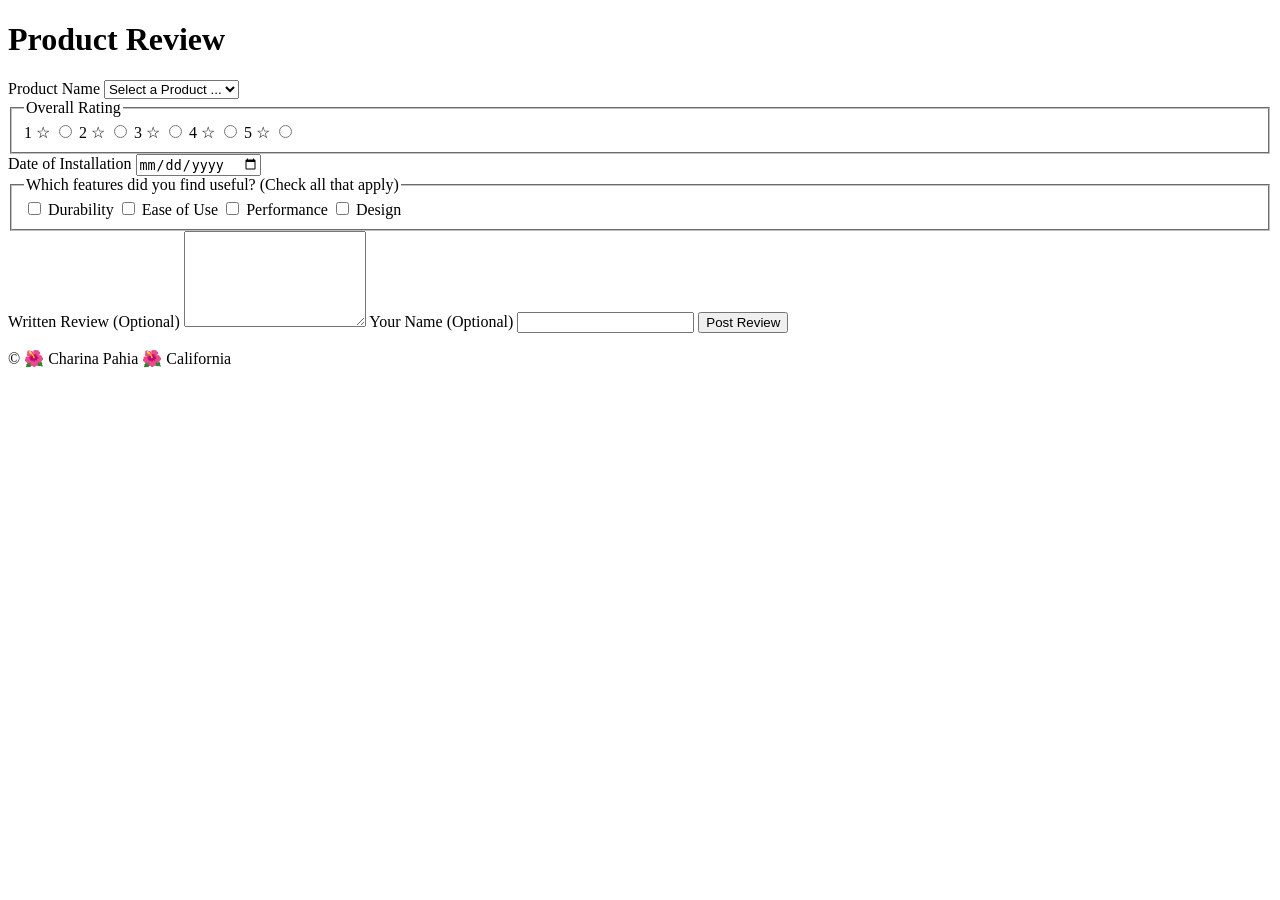
==== form.html @ 3b771fdf "Add files via upload" ====
<!DOCTYPE html>
<html lang="en-US">

<head>
    <meta charset="UTF-8">
    <meta name="viewport" content="width=device-width, initial-scale=1.0">

    <meta name="description"
        content="Product review form for WDD 131 - Dynamic Web Fundamentals.">
    <meta name="author" content="Charina Pahia">

    <title>Product Review | Charina Pahia</title>

    <link rel="stylesheet" href="styles/form.css">

    <script src="scripts/form.js" defer></script>
</head>

<body>

    <header>
        <h1>Product Review</h1>
    </header>

    <main>
        <form method="get" action="review.html">

            <!-- Product Name -->
            <label for="product">Product Name</label>
            <select id="product" name="product" required>
                <option value="" disabled selected>Select a Product ...</option>
            </select>

            <!-- Overall Rating -->
            <fieldset>
                <legend>Overall Rating</legend>

                <div class="rating">
                    <label for="rating1">
                        <span>1</span>
                        <span>&star;</span>
                    </label>
                    <input type="radio" id="rating1" name="rating" value="1" required>

                    <label for="rating2">
                        <span>2</span>
                        <span>&star;</span>
                    </label>
                    <input type="radio" id="rating2" name="rating" value="2" required>

                    <label for="rating3">
                        <span>3</span>
                        <span>&star;</span>
                    </label>
                    <input type="radio" id="rating3" name="rating" value="3" required>

                    <label for="rating4">
                        <span>4</span>
                        <span>&star;</span>
                    </label>
                    <input type="radio" id="rating4" name="rating" value="4" required>

                    <label for="rating5">
                        <span>5</span>
                        <span>&star;</span>
                    </label>
                    <input type="radio" id="rating5" name="rating" value="5" required>
                </div>
            </fieldset>

            <!-- Date of Installation -->
            <label for="installation">Date of Installation</label>
            <input type="date" id="installation" name="installation" required>

            <!-- Useful Features -->
            <fieldset>
                <legend>Which features did you find useful? <span>(Check all that apply)</span></legend>

                <label>
                    <input type="checkbox" id="durability" name="features" value="durability">
                    Durability
                </label>

                <label>
                    <input type="checkbox" id="ease-of-use" name="features" value="ease-of-use">
                    Ease of Use
                </label>

                <label>
                    <input type="checkbox" id="performance" name="features" value="performance">
                    Performance
                </label>

                <label>
                    <input type="checkbox" id="design" name="features" value="design">
                    Design
                </label>
            </fieldset>

            <!-- Written Review -->
            <label for="review">Written Review <span>(Optional)</span></label>
            <textarea id="review" name="review" rows="6"></textarea>

            <!-- User Name -->
            <label for="username">Your Name <span>(Optional)</span></label>
            <input type="text" id="username" name="username">

            <!-- Submit -->
            <input type="submit" value="Post Review">

        </form>
    </main>

    <footer>
        <p>
            &copy; <span id="currentyear"></span> 🌺 Charina Pahia 🌺 California
        </p>
        <p id="lastModified"></p>
    </footer>

</body>

</html>
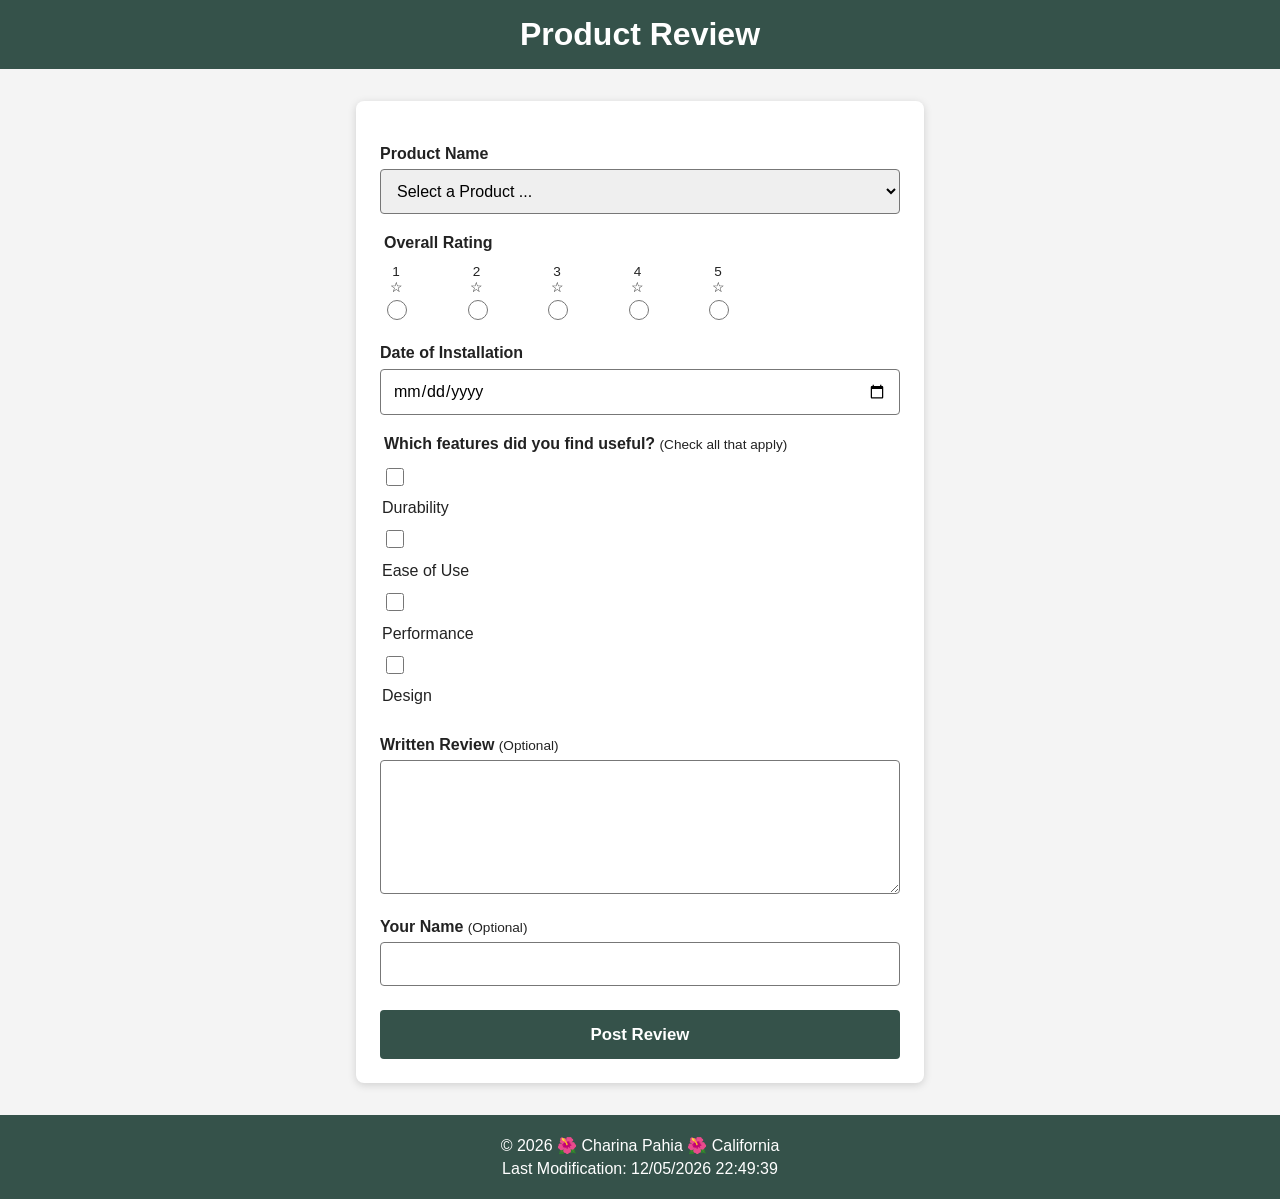
==== commit ef1dd98e: "Refactor product review form structure Updated the product review form layout and structure, includi" ====
--- a/form.html
+++ b/form.html
@@ -23,6 +23,7 @@
     </header>
 
     <main>
+
         <form method="get" action="review.html">
 
             <!-- Product Name -->
@@ -36,88 +37,153 @@
                 <legend>Overall Rating</legend>
 
                 <div class="rating">
-                    <label for="rating1">
-                        <span>1</span>
-                        <span>&star;</span>
-                    </label>
-                    <input type="radio" id="rating1" name="rating" value="1" required>
 
-                    <label for="rating2">
-                        <span>2</span>
-                        <span>&star;</span>
-                    </label>
-                    <input type="radio" id="rating2" name="rating" value="2" required>
+                    <div class="rating-option">
+                        <label for="rating1">
+                            <span>1</span>
+                            <span>&star;</span>
+                        </label>
+                        <input type="radio"
+                            id="rating1"
+                            name="rating"
+                            value="1"
+                            required>
+                    </div>
 
-                    <label for="rating3">
-                        <span>3</span>
-                        <span>&star;</span>
-                    </label>
-                    <input type="radio" id="rating3" name="rating" value="3" required>
+                    <div class="rating-option">
+                        <label for="rating2">
+                            <span>2</span>
+                            <span>&star;</span>
+                        </label>
+                        <input type="radio"
+                            id="rating2"
+                            name="rating"
+                            value="2"
+                            required>
+                    </div>
 
-                    <label for="rating4">
-                        <span>4</span>
-                        <span>&star;</span>
-                    </label>
-                    <input type="radio" id="rating4" name="rating" value="4" required>
+                    <div class="rating-option">
+                        <label for="rating3">
+                            <span>3</span>
+                            <span>&star;</span>
+                        </label>
+                        <input type="radio"
+                            id="rating3"
+                            name="rating"
+                            value="3"
+                            required>
+                    </div>
 
-                    <label for="rating5">
-                        <span>5</span>
-                        <span>&star;</span>
-                    </label>
-                    <input type="radio" id="rating5" name="rating" value="5" required>
+                    <div class="rating-option">
+                        <label for="rating4">
+                            <span>4</span>
+                            <span>&star;</span>
+                        </label>
+                        <input type="radio"
+                            id="rating4"
+                            name="rating"
+                            value="4"
+                            required>
+                    </div>
+
+                    <div class="rating-option">
+                        <label for="rating5">
+                            <span>5</span>
+                            <span>&star;</span>
+                        </label>
+                        <input type="radio"
+                            id="rating5"
+                            name="rating"
+                            value="5"
+                            required>
+                    </div>
+
                 </div>
             </fieldset>
 
             <!-- Date of Installation -->
             <label for="installation">Date of Installation</label>
-            <input type="date" id="installation" name="installation" required>
+            <input type="date"
+                id="installation"
+                name="installation"
+                required>
 
             <!-- Useful Features -->
             <fieldset>
-                <legend>Which features did you find useful? <span>(Check all that apply)</span></legend>
+                <legend>
+                    Which features did you find useful?
+                    <span>(Check all that apply)</span>
+                </legend>
 
-                <label>
-                    <input type="checkbox" id="durability" name="features" value="durability">
-                    Durability
-                </label>
+                <div class="checkbox-option">
+                    <input type="checkbox"
+                        id="durability"
+                        name="features"
+                        value="durability">
+                    <label for="durability">Durability</label>
+                </div>
 
-                <label>
-                    <input type="checkbox" id="ease-of-use" name="features" value="ease-of-use">
-                    Ease of Use
-                </label>
+                <div class="checkbox-option">
+                    <input type="checkbox"
+                        id="ease-of-use"
+                        name="features"
+                        value="ease-of-use">
+                    <label for="ease-of-use">Ease of Use</label>
+                </div>
 
-                <label>
-                    <input type="checkbox" id="performance" name="features" value="performance">
-                    Performance
-                </label>
+                <div class="checkbox-option">
+                    <input type="checkbox"
+                        id="performance"
+                        name="features"
+                        value="performance">
+                    <label for="performance">Performance</label>
+                </div>
 
-                <label>
-                    <input type="checkbox" id="design" name="features" value="design">
-                    Design
-                </label>
+                <div class="checkbox-option">
+                    <input type="checkbox"
+                        id="design"
+                        name="features"
+                        value="design">
+                    <label for="design">Design</label>
+                </div>
+
             </fieldset>
 
             <!-- Written Review -->
-            <label for="review">Written Review <span>(Optional)</span></label>
-            <textarea id="review" name="review" rows="6"></textarea>
+            <label for="review">
+                Written Review <span>(Optional)</span>
+            </label>
+
+            <textarea
+                id="review"
+                name="review"
+                rows="6"></textarea>
 
             <!-- User Name -->
-            <label for="username">Your Name <span>(Optional)</span></label>
-            <input type="text" id="username" name="username">
+            <label for="username">
+                Your Name <span>(Optional)</span>
+            </label>
 
-            <!-- Submit -->
+            <input type="text"
+                id="username"
+                name="username">
+
+            <!-- Submit Button -->
             <input type="submit" value="Post Review">
 
         </form>
+
     </main>
 
     <footer>
         <p>
-            &copy; <span id="currentyear"></span> 🌺 Charina Pahia 🌺 California
+            &copy; <span id="currentyear"></span>
+            🌺 Charina Pahia 🌺 California
         </p>
+
         <p id="lastModified"></p>
     </footer>
 
 </body>
 
-</html>+</html>
--- a/styles/form.css
+++ b/styles/form.css
@@ -0,0 +1,222 @@
+* {
+    box-sizing: border-box;
+}
+
+body {
+    margin: 0;
+    font-family: Arial, Helvetica, sans-serif;
+    background-color: #f4f4f4;
+    color: #222;
+}
+
+/* Header */
+
+header {
+    background-color: #35524a;
+    color: white;
+    text-align: center;
+    padding: 1rem;
+}
+
+header h1 {
+    margin: 0;
+}
+
+/* Main */
+
+main {
+    max-width: 600px;
+    margin: 2rem auto;
+    padding: 0 1rem;
+}
+
+/* Form */
+
+form {
+    background-color: white;
+    padding: 1.5rem;
+    border-radius: 8px;
+    box-shadow: 0 2px 8px rgba(0, 0, 0, 0.15);
+}
+
+form > label,
+fieldset {
+    margin-top: 1.25rem;
+}
+
+form > label {
+    display: block;
+    font-weight: bold;
+    margin-bottom: 0.4rem;
+}
+
+/* Form Inputs */
+
+select,
+input[type="date"],
+input[type="text"],
+textarea {
+    width: 100%;
+    padding: 0.75rem;
+    border: 1px solid #777;
+    border-radius: 4px;
+    font-size: 1rem;
+    font-family: inherit;
+}
+
+textarea {
+    resize: vertical;
+}
+
+/* Fieldsets */
+
+fieldset {
+    border: none;
+    padding: 0;
+}
+
+legend {
+    font-weight: bold;
+    margin-bottom: 0.75rem;
+}
+
+legend span,
+label span {
+    font-weight: normal;
+    font-size: 0.85rem;
+}
+
+/* Rating */
+
+.rating {
+    display: flex;
+    justify-content: space-between;
+    max-width: 350px;
+}
+
+.rating label {
+    display: flex;
+    flex-direction: column;
+    align-items: center;
+    cursor: pointer;
+}
+
+.rating input[type="radio"] {
+    margin-top: 0.3rem;
+    width: 20px;
+    height: 20px;
+    cursor: pointer;
+}
+
+/* Checkboxes */
+
+fieldset:not(:first-of-type) label {
+    display: block;
+    margin: 0.65rem 0;
+}
+
+input[type="checkbox"] {
+    width: 18px;
+    height: 18px;
+    margin-right: 0.5rem;
+    vertical-align: middle;
+    cursor: pointer;
+}
+
+/* Submit Button */
+
+input[type="submit"] {
+    width: 100%;
+    margin-top: 1.5rem;
+    padding: 0.9rem;
+    border: none;
+    border-radius: 4px;
+    background-color: #35524a;
+    color: white;
+    font-size: 1.05rem;
+    font-weight: bold;
+    cursor: pointer;
+}
+
+input[type="submit"]:hover {
+    background-color: #263d37;
+}
+
+/* Focus Accessibility */
+
+input:focus,
+select:focus,
+textarea:focus {
+    outline: 3px solid #b9d8cf;
+    outline-offset: 2px;
+}
+
+/* Review Confirmation Page */
+
+.confirmation {
+    background-color: white;
+    padding: 2rem;
+    border-radius: 8px;
+    box-shadow: 0 2px 8px rgba(0, 0, 0, 0.15);
+    text-align: center;
+}
+
+.confirmation h2 {
+    color: #35524a;
+    margin-top: 0;
+}
+
+.confirmation p {
+    line-height: 1.6;
+}
+
+.review-link {
+    display: inline-block;
+    margin-top: 1rem;
+    padding: 0.8rem 1.2rem;
+    background-color: #35524a;
+    color: white;
+    text-decoration: none;
+    border-radius: 4px;
+    font-weight: bold;
+}
+
+.review-link:hover {
+    background-color: #263d37;
+}
+
+.review-link:focus {
+    outline: 3px solid #b9d8cf;
+    outline-offset: 2px;
+}
+
+/* Footer */
+
+footer {
+    background-color: #35524a;
+    color: white;
+    text-align: center;
+    padding: 1rem;
+    margin-top: 2rem;
+}
+
+footer p {
+    margin: 0.3rem;
+}
+
+/* Mobile */
+
+@media screen and (max-width: 600px) {
+
+    main {
+        margin: 1rem auto;
+    }
+
+    form {
+        padding: 1rem;
+    }
+
+    .confirmation {
+        padding: 1.5rem;
+    }
+}
